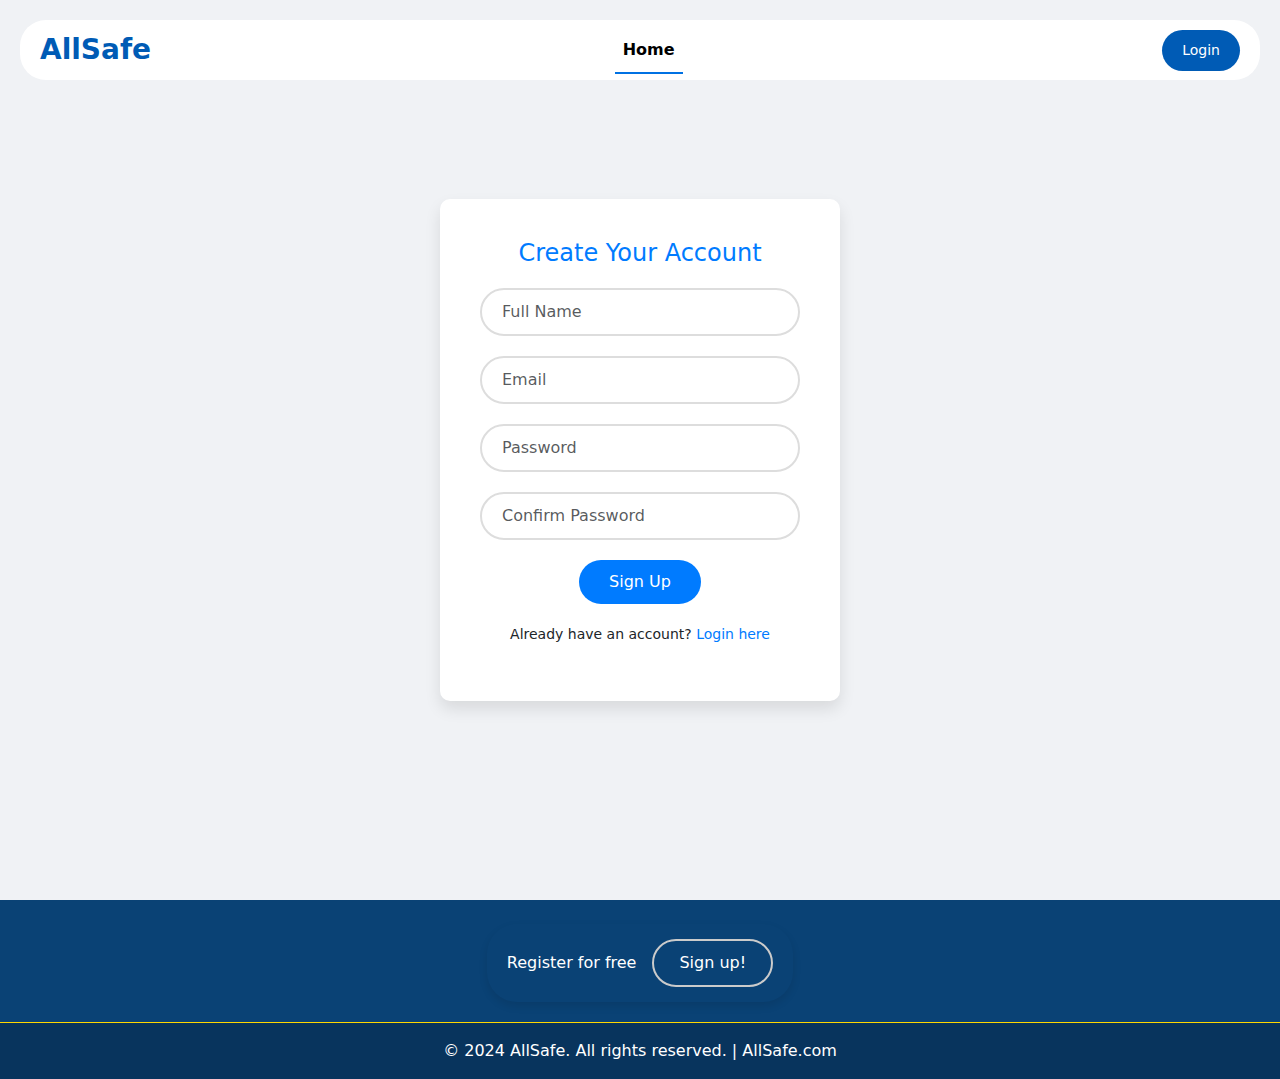
==== register.html @ cec8f1a2 "Fri 11/Oct/2024" ====
<!DOCTYPE html>
<html lang="en">
  <head>
    <meta charset="utf-8" />
    <meta name="viewport" content="width=device-width, initial-scale=1" />
    <title>AllSafe | Sign Up</title>
    <link rel="icon" href="favicon.ico" type="image/x-icon" />
    <link
      href="https://cdn.jsdelivr.net/npm/bootstrap@5.3.3/dist/css/bootstrap.min.css"
      rel="stylesheet"
      integrity="sha384-QWTKZyjpPEjISv5WaRU9OFeRpok6YctnYmDr5pNlyT2bRjXh0JMhjY6hW+ALEwIH"
      crossorigin="anonymous"
    />
    <link href="style.css" rel="stylesheet" />
    <!--NAVBAR START-->
    <nav class="navbar navbar-expand-lg fixed-top">
      <div class="container-fluid">
        <a class="navbar-brand me-auto" href="#">AllSafe</a>

        <div
          class="offcanvas offcanvas-end"
          tabindex="-1"
          id="offcanvasNavbar"
          aria-labelledby="offcanvasNavbarLabel"
        >
          <div class="offcanvas-header">
            <h5 class="offcanvas-title" id="offcanvasNavbarLabel">NavMenu</h5>
            <button
              type="button"
              class="btn-close"
              data-bs-dismiss="offcanvas"
              aria-label="Close"
            ></button>
          </div>
          <div class="offcanvas-body">
            <ul class="navbar-nav justify-content-center flex-grow-1 pe-3">
              <li class="nav-item">
                <a class="nav-link active" aria-current="page" href="index.html"
                  >Home</a
                >
              </li>
            </ul>
          </div>
        </div>

        <a href="login.html" class="login-button">Login</a>
        <!-- Toggler button added here, positioned to the right -->
        <div class="d-flex justify-content-end">
          <button
            class="navbar-toggler pe-0"
            type="button"
            data-bs-toggle="offcanvas"
            data-bs-target="#offcanvasNavbar"
            aria-controls="offcanvasNavbar"
            aria-label="Toggle navigation"
          >
            <span class="navbar-toggler-icon"></span>
          </button>
        </div>
      </div>
    </nav>
    <!--NAVBAR END-->

    <!-- JavaScript to close the off-canvas menu when an item is clicked -->
    <script>
      document.addEventListener("DOMContentLoaded", function () {
        const navLinks = document.querySelectorAll(".navbar-nav .nav-link");
        const offcanvasNavbar = document.getElementById("offcanvasNavbar");
        navLinks.forEach((link) => {
          link.addEventListener("click", () => {
            const offcanvas = bootstrap.Offcanvas.getInstance(offcanvasNavbar);
            if (offcanvas) {
              offcanvas.hide();
            }
          });
        });
      });
    </script>
  </head>
  <body>
    <div class="signup-container">
      <div class="signup-form">
        <h2>Create Your Account</h2>
        <form action="#" method="post">
          <div class="form-group">
            <input
              type="text"
              name="name"
              placeholder="Full Name"
              class="form-control"
              required
            />
          </div>
          <div class="form-group">
            <input
              type="email"
              name="email"
              placeholder="Email"
              class="form-control"
              required
            />
          </div>
          <div class="form-group">
            <input
              type="password"
              name="password"
              placeholder="Password"
              class="form-control"
              required
            />
          </div>
          <div class="form-group">
            <input
              type="password"
              name="confirm-password"
              placeholder="Confirm Password"
              class="form-control"
              required
            />
          </div>
          <button type="submit" class="btn">Sign Up</button>
        </form>
        <p class="switch-link">
          Already have an account? <a href="login.html">Login here</a>
        </p>
      </div>
    </div>
    <script
      src="https://cdn.jsdelivr.net/npm/bootstrap@5.3.3/dist/js/bootstrap.bundle.min.js"
      integrity="sha384-YvpcrYf0tY3lHB60NNkmXc5s9fDVZLESaAA55NDzOxhy9GkcIdslK1eN7N6jIeHz"
      crossorigin="anonymous"
    ></script>
    <section class="footer-section">
      <!-- Footer -->
      <footer class="text-center text-white" style="background-color: #0a4275">
        <!-- Grid container -->
        <div class="container p-4 pb-0">
          <!-- Section: CTA -->
          <section class="cta-section">
            <p class="d-flex justify-content-center align-items-center">
              <span class="me-3">Register for free</span>
              <button
                data-mdb-ripple-init
                type="button"
                class="btn btn-outline-light btn-rounded"
              >
                Sign up!
              </button>
            </p>
          </section>
          <!-- Section: CTA -->
        </div>
        <!-- Grid container -->

        <!-- Copyright -->
        <div
          class="text-center p-3"
          style="background-color: rgba(0, 0, 0, 0.2)"
        >
          © 2024 AllSafe. All rights reserved. |
          <a class="text-white" href="https://allsafe.com/">AllSafe.com</a>
        </div>
        <!-- Copyright -->
      </footer>
      <!-- Footer -->
    </section>

    <!--Footer Section End-->
  </body>
</html>
---- style.css ----
html {
    scroll-behavior: smooth;
}

/* Navbar Styles */
.navbar {
    background-color: rgb(255, 255, 255);
    height: 60px;
    margin: 20px;
    border-radius: 26px;
    padding: 0.5rem;
    transition: background-color 0.3s;
}

.navbar:hover {
    background-color: rgba(255, 255, 255, 0.6);
}

.navbar-brand {
    font-weight: 600;
    color: #005BB5;
    font-size: 28px;
    transition: 0.3s color;
}

.login-button {
    background-color: #005BB5;
    color: white;
    font-size: 14px;
    padding: 10px 20px;
    border-radius: 50px;
    text-decoration: none;
    transition: background-color 0.3s;
}

.login-button:hover {
    background-color: #003F8A;
}

.navbar-toggler {
    border: none;
    font-size: 1.2rem;
}

.navbar-toggler:focus,
.btn-close:focus {
    box-shadow: none;
    outline: none;
}

.nav-link {
    color: #005BB5;
    font-weight: 600;
    position: relative;
    transition: color 0.3s;
}

.nav-link:hover,
.nav-link.active {
    color: #0071E3;
}

.nav-link::after {
    content: '';
    position: absolute;
    left: 50%;
    bottom: -4px;
    width: 0;
    height: 2px;
    background-color: #0071E3;
    transition: width 0.3s ease, left 0.3s ease;
}

.nav-link:hover::after,
.nav-link.active::after {
    width: 100%;
    left: 0;
}

@media (min-width: 991px) {
    .nav-link::before {
        content: "";
        position: absolute;
        bottom: -4px;
        left: 0;
        width: 100%;
        height: 2px;
        background-color: #005BB5;
        transform: scaleX(0);
        transition: transform 0.3s ease-in-out;
    }

    .nav-link:hover:before,
    .nav-link.active::before {
        transform: scaleX(1);
        /* Scale to full width on hover */
        visibility: visible;
        /* Ensure it is visible when hovering */
    }
}

/* Hero Section Styles */
.hero-section {
    background: url(img/slider-2.jpg) no-repeat center;
    background-size: cover;
    width: 100%;
    position: relative;
    /* Required for the pseudo-element */
}

.hero-section::before {
    background-color: rgba(0, 0, 0, 0.8);
    /* Increased opacity for a darker dimming effect */
    content: "";
    position: absolute;
    top: 0;
    right: 0;
    bottom: 0;
    left: 0;
}

.hero-section .container {
    height: 100vh;
    /* Full viewport height */
    z-index: 1;
    position: relative;
    display: flex;
    /* Enable flexbox */
    flex-direction: column;
    /* Stack items vertically */
    justify-content: center;
    /* Center vertically */
    align-items: center;
    /* Center horizontally */
    text-align: center;
    /* Center align text */
}

.hero-section h1 {
    font-size: 1.2em;
    /* Title font size */
    font-weight: bold;
    /* Bold title */
    transition: transform 0.3s, color 0.3s;
    /* Adding transition for scale and color */
    margin: 0;
    /* Remove default margin */
}

.hero-section h1:hover {
    transform: scale(1.05);
    /* Slightly enlarge the title */
    color: #005BB5;
    /* Change color on hover */
}

/* New animated separator */
.separator {
    width: 60px;
    /* Separator line width */
    height: 3px;
    /* Separator line height */
    background-color: #0071E3;
    /* Line color */
    margin: 20px 0;
    /* Margin to space it from title and paragraph */
    transition: width 0.3s ease;
    /* Smooth transition for width */
}

.separator:hover {
    width: 100%;
    /* Expand line width on hover */
}

/* Paragraph Styles */
.hero-section p {
    font-size: 0.5em;
    /* Paragraph font size */
    text-align: center;
    /* Center align paragraph */
    margin: 0;
    /* Remove default margin */
}

/* Off-Canvas Menu Styles */
.offcanvas {
    background-color: #fff;
    /* Keep the original background color */
    /* Add any specific styles you need for the off-canvas here */
}

/* About Us Section Start */

.about-us {
    text-align: center;
    background-color: rgba(247, 247, 247, 0.861);
    padding: 60px 20px;
}

.about-us h2,
.about-us h3 {
    font-family: 'Poppins', sans-serif;
    color: #333;
    margin-bottom: 20px;
}

.about-us p {
    font-family: 'Open Sans', sans-serif;
    font-size: 1.1em;
    line-height: 1.6;
    color: #555;
    max-width: 800px;
    margin: 0 auto 20px auto;
}

.separator {
    height: 2px;
    width: 60px;
    background-color: #007BFF;
    margin: 30px auto;
}

.team-members {
    display: flex;
    justify-content: center;
    gap: 40px;
    margin-top: 40px;
    flex-wrap: wrap;
}

.team-member {
    max-width: 200px;
    text-align: center;
    margin-top: 20px;
}

.team-member img {
    border-radius: 50%;
    /* Makes the image circular */
    width: 150px;
    /* Adjust the width for the desired size */
    height: 150px;
    /* Ensure height matches width for a perfect circle */
    object-fit: cover;
    /* Ensures the image scales correctly within the circle */
    transition: transform 0.3s ease;
    /* Adds a smooth hover effect */
    border: 3px solid #007BFF;
    /* Adds a border around the image */
    box-shadow: 0px 4px 10px rgba(0, 0, 0, 0.2);
    /* Adds a subtle shadow for depth */
}

.team-member h4 {
    margin-top: 15px;
    /* Adds space between image and name */
    font-size: 1.2em;
    font-family: 'Poppins', sans-serif;
    color: #333;
}

.team-member p {
    font-size: 1em;
    color: #666;
    margin-top: 5px;
    /* Adds space between job title and bio */
}

.team-member:hover img {
    transform: scale(1.05);
    /* Slightly increases the size on hover */
}

.team-bio {
    font-size: 0.9em;
    color: #666;
    margin-top: 10px;
}

.fade-in {
    opacity: 0;
    animation: fadeIn 1s forwards;
}

@keyframes fadeIn {
    to {
        opacity: 1;
    }
}

/* About Us Section End */

/* TECHNOLOGIES SECTION START */
/* Technologies Section Start */

.technologies {
    text-align: center;
    padding: 60px 20px;
}

.technologies h2 {
    font-family: 'Poppins', sans-serif;
    color: #333;
    margin-bottom: 20px;
}

.technologies p {
    font-family: 'Open Sans', sans-serif;
    font-size: 1.1em;
    line-height: 1.6;
    color: #555;
    max-width: 800px;
    margin: 0 auto 40px auto;
}

.separator {
    height: 2px;
    width: 60px;
    background-color: #007BFF;
    margin: 30px auto;
}

.tech-grid {
    display: flex;
    justify-content: center;
    gap: 20px;
    /* Spacing between technology items */
    flex-wrap: wrap;
    /* Allows items to wrap on smaller screens */
}

.tech-item {
    max-width: 150px;
    /* Set max width for responsiveness */
    text-align: center;
    padding: 20px;
    /* Add padding for spacing */
}

.tech-item img {
    width: 80px;
    /* Smaller image size */
    height: 80px;
    /* Ensure height matches width for consistency */
    object-fit: cover;
    /* Ensures the image scales correctly */
    margin-bottom: 10px;
    /* Space between image and tech name */
}

.tech-item h4 {
    font-family: 'Poppins', sans-serif;
    color: #333;
    margin: 10px 0 5px 0;
    /* Add margin for spacing */
}

.tech-item p {
    font-family: 'Open Sans', sans-serif;
    font-size: 0.9em;
    /* Slightly smaller font size */
    color: #666;
}

/* Technologies Section End */
/* Technologies Section Start */

.technologies {
    text-align: center;
    padding: 60px 20px;
    background-color: #f8f9fa;
    /* Light background color */
    border-radius: 10px;
    /* Rounded corners */
    box-shadow: 0 4px 15px rgba(0, 0, 0, 0.1);
    /* Subtle shadow for depth */
}

.technologies h2 {
    font-family: 'Poppins', sans-serif;
    color: #333;
    margin-bottom: 20px;
}

.technologies p {
    font-family: 'Open Sans', sans-serif;
    font-size: 1.1em;
    line-height: 1.6;
    color: #555;
    max-width: 800px;
    margin: 0 auto 40px auto;
}

.separator {
    height: 2px;
    width: 60px;
    background-color: #007BFF;
    margin: 30px auto;
}

.tech-grid {
    display: flex;
    justify-content: center;
    gap: 20px;
    /* Spacing between technology items */
    flex-wrap: wrap;
    /* Allows items to wrap on smaller screens */
}

.tech-item {
    max-width: 150px;
    /* Set max width for responsiveness */
    text-align: center;
    padding: 20px;
    /* Add padding for spacing */
    transition: transform 0.3s ease, box-shadow 0.3s ease;
    /* Smooth hover transition */
}

.tech-item:hover {
    transform: translateY(-5px);
    /* Slight lift effect on hover */
    box-shadow: 0 8px 20px rgba(0, 0, 0, 0.15);
    /* Deeper shadow on hover */
}

.tech-item img {
    width: 80px;
    /* Smaller image size */
    height: 80px;
    /* Ensure height matches width for consistency */
    object-fit: cover;
    /* Ensures the image scales correctly */
    margin-bottom: 10px;
    /* Space between image and tech name */
}

.tech-item h4 {
    font-family: 'Poppins', sans-serif;
    color: #333;
    margin: 10px 0 5px 0;
    /* Add margin for spacing */
}

.tech-item p {
    font-family: 'Open Sans', sans-serif;
    font-size: 0.9em;
    /* Slightly smaller font size */
    color: #666;
}

/* Technologies Section End */


/* TECHNOLOGIES SECTION END */

/* FOOTER SECTION START */
/* FOOTER SECTION START */

.cta-section {
    padding: 15px 20px;
    /* Adjusted padding for a tighter fit */
    margin: 0 auto 20px auto;
    /* Reduced margin to minimize space */
    width: fit-content;
    /* Adjust the width to match content size */
    border-radius: 30px;
    /* Rounded corners for a softer look */
    box-shadow: 0 4px 8px rgba(0, 0, 0, 0.1);
    /* Subtle shadow for better depth */
}

.cta-section .btn {
    border: 2px solid #cbcbcb;
    /* Lighter border for the button */
    color: #ffffff;
    /* White text color */
    background: transparent;
    padding: 10px 25px;
    /* Adjusted padding for a more balanced button size */
    border-radius: 30px;
    transition: all 0.3s ease;
    /* Smooth transition */
}

.cta-section .btn:hover {
    background-color: #a5a930;
    /* Gold background on hover */
    color: #0a4275;
    /* Dark blue text on hover */
    transform: translateY(-3px);
    /* Subtle upward movement on hover */
    box-shadow: 0 5px 15px rgba(0, 0, 0, 0.2);
    /* Added shadow for depth */
}

.footer-section a {
    text-decoration: none;
    color: #ffffff;
    transition: color 0.3s ease;
    /* Smooth transition for link color */
}

.footer-section a:hover {
    color: #ffd700;
    /* Gold color on hover for links */
    text-shadow: 0 2px 5px rgba(255, 215, 0, 0.5);
    /* Subtle glow effect */
}

.footer-section .p-3 {
    background-color: rgba(0, 0, 0, 0.2);
    /* Slightly dark background for contrast */
    padding: 15px;
    border-top: 1px solid #ffd700;
    /* Gold border on top */
}

.footer-section .container p {
    font-size: 16px;
    margin: 0;
}


/* FOOTER SECTION END */

/* FOOTER SECTION END */

/* Portfolio start */
/* Portfolio Section Styles */
.portfolio {
    padding: 60px 0;
    background-color: #f8f9fa;
    /* Light background for better contrast */
}

.portfolio h2 {
    font-size: 32px;
    margin-bottom: 10px;
    text-align: center;
    color: #333;
}

.portfolio p {
    text-align: center;
    max-width: 600px;
    margin: 0 auto 40px auto;
    color: #666;
}

.portfolio .separator {
    width: 60px;
    height: 4px;
    background-color: #007bff;
    /* Accent color */
    margin: 20px auto;
}

.portfolio-grid {
    display: grid;
    grid-template-columns: repeat(auto-fit, minmax(300px, 1fr));
    gap: 30px;
}

.portfolio-item {
    background: #fff;
    border-radius: 8px;
    box-shadow: 0 4px 8px rgba(0, 0, 0, 0.1);
    overflow: hidden;
    transition: transform 0.2s ease-in-out;
    text-align: center;
    /* Center align the content */
}

.portfolio-item:hover {
    transform: translateY(-5px);
}

.portfolio-item img {
    width: 100%;
    height: 200px;
    object-fit: cover;
}

.portfolio-item h4 {
    font-size: 22px;
    /* Increased font size */
    margin: 15px;
    color: #007bff;
    /* Accent color */
    text-align: center;
    /* Center align the title */
}

.portfolio-item p {
    font-size: 15px;
    /* Slightly larger font size for description */
    margin: 0 15px 15px;
    color: #555;
    text-align: center;
    /* Center align the description */
}


/* Portfolio End */

/* Price Section Start */
/* Pricing Section Styles */
.pricing {
    padding: 60px 0;
    background-color: #f8f9fa;
    /* Light background */
}

.pricing h2 {
    font-size: 32px;
    margin-bottom: 10px;
    text-align: center;
    color: #333;
}

.pricing p {
    text-align: center;
    max-width: 600px;
    margin: 0 auto 40px auto;
    color: #666;
}

.pricing .separator {
    width: 60px;
    height: 4px;
    background-color: #007bff;
    /* Accent color */
    margin: 20px auto;
}

.pricing-grid {
    display: grid;
    grid-template-columns: repeat(auto-fit, minmax(300px, 1fr));
    gap: 30px;
}

.pricing-card {
    background: #fff;
    border-radius: 8px;
    box-shadow: 0 4px 8px rgba(0, 0, 0, 0.1);
    padding: 20px;
    text-align: center;
    transition: transform 0.2s ease-in-out;
}

.pricing-card.popular {
    border: 2px solid #007bff;
    /* Highlight popular plan */
}

.pricing-card:hover {
    transform: translateY(-5px);
}

.pricing-card h4 {
    font-size: 24px;
    margin-bottom: 15px;
    color: #007bff;
    /* Accent color */
}

.pricing-card .price {
    font-size: 28px;
    margin-bottom: 15px;
    color: #333;
}

.pricing-card .price span {
    font-size: 16px;
    color: #777;
}

.pricing-card ul {
    list-style: none;
    padding: 0;
    margin-bottom: 20px;
}

.pricing-card ul li {
    font-size: 14px;
    color: #555;
    margin: 8px 0;
}

.pricing-card button {
    background-color: #007bff;
    border: none;
    color: #fff;
    padding: 10px 20px;
    border-radius: 5px;
    cursor: pointer;
    transition: background-color 0.3s ease;
}

.pricing-card button:hover {
    background-color: #0056b3;
}

/* Price Section Start */

/* Contact Us start */
/* Contact Us Section Styles */
.contact-us {
    padding: 60px 0;
    background-color: #f8f9fa;
}

.contact-us h2 {
    font-size: 32px;
    text-align: center;
    margin-bottom: 10px;
    color: #333;
}

.contact-us p {
    text-align: center;
    max-width: 600px;
    margin: 0 auto 30px auto;
    color: #666;
}

.contact-us .separator {
    width: 60px;
    height: 4px;
    background-color: #007bff;
    margin: 20px auto;
}

.contact-form {
    max-width: 600px;
    margin: 0 auto;
    background: #ffffff;
    padding: 20px;
    box-shadow: 0 4px 20px rgba(0, 0, 0, 0.1);
    border-radius: 10px;
}

.contact-form .form-group {
    margin-bottom: 20px;
}

.contact-form label {
    display: block;
    margin-bottom: 5px;
    color: #333;
    font-weight: bold;
}

.contact-form input,
.contact-form textarea {
    width: 100%;
    padding: 12px 15px;
    border-radius: 15px;
    /* Increased border radius for smoother look */
    border: 2px solid #ddd;
    transition: border-color 0.3s ease, box-shadow 0.3s ease;
    /* Added animation */
    box-shadow: 0 2px 4px rgba(0, 0, 0, 0.1);
    font-size: 16px;
}

.contact-form input:focus,
.contact-form textarea:focus {
    border-color: #007bff;
    /* Highlight border on focus */
    box-shadow: 0 0 8px rgba(0, 123, 255, 0.5);
    /* Subtle glow effect */
    outline: none;
}

.contact-form textarea {
    height: 120px;
    resize: vertical;
}

.contact-form button {
    width: 100%;
    background-color: #007bff;
    color: #ffffff;
    border: none;
    padding: 12px;
    border-radius: 25px;
    font-size: 16px;
    transition: background-color 0.3s ease;
    /* Added button hover animation */
}

.contact-form button:hover {
    background-color: #0056b3;
    cursor: pointer;
}

/* contact us end */

/* login page start */
/* Login Page Styles */
.login-page {
    display: flex;
    align-items: center;
    justify-content: center;
    height: 100vh;
    background-color: #f8f9fa;
}

.login-container {
    max-width: 400px;
    width: 100%;
    background: #ffffff;
    padding: 30px;
    box-shadow: 0 4px 20px rgba(0, 0, 0, 0.1);
    border-radius: 15px;
    animation: fadeIn 1s ease-in-out;
}

.login-title {
    font-size: 30px;
    text-align: center;
    margin-bottom: 5px;
    color: #333;
    animation: slideDown 1s ease-in-out;
}

.login-subtitle {
    text-align: center;
    margin-bottom: 20px;
    color: #666;
    font-size: 16px;
}

.separator {
    width: 50px;
    height: 4px;
    background-color: #007bff;
    margin: 10px auto 20px auto;
    animation: growWidth 1s ease-in-out;
}

.login-form .form-group {
    margin-bottom: 20px;
    animation: slideIn 0.8s ease-in-out;
}

.login-form label {
    display: block;
    margin-bottom: 5px;
    text-align: center;
    color: #333;
    font-weight: bold;
}

.login-form input {
    width: 100%;
    padding: 12px 15px;
    border-radius: 30px;
    /* Rounded corners for input fields */
    border: 2px solid #ddd;
    transition: border-color 0.3s ease, box-shadow 0.3s ease;
    /* Added animation */
    box-shadow: 0 2px 4px rgba(0, 0, 0, 0.1);
    text-align: center;
    font-size: 16px;
}

.login-form input:focus {
    border-color: #007bff;
    /* Highlight border on focus */
    box-shadow: 0 0 8px rgba(0, 123, 255, 0.5);
    /* Subtle glow effect */
    outline: none;
}

.login-form button {
    width: 100%;
    background-color: #007bff;
    color: #ffffff;
    border: none;
    padding: 12px;
    border-radius: 25px;
    font-size: 16px;
    transition: background-color 0.3s ease, transform 0.3s ease;
    /* Added button hover animation */
}

.login-form button:hover {
    background-color: #0056b3;
    transform: translateY(-3px);
    cursor: pointer;
}

.register-text {
    text-align: center;
    margin-top: 15px;
    font-size: 14px;
}

.register-text a {
    color: #007bff;
    text-decoration: none;
}

.register-text a:hover {
    text-decoration: underline;
    color: #0056b3;
}

/* Animation Keyframes */
@keyframes fadeIn {
    from {
        opacity: 0;
    }

    to {
        opacity: 1;
    }
}

@keyframes slideDown {
    from {
        transform: translateY(-20px);
        opacity: 0;
    }

    to {
        transform: translateY(0);
        opacity: 1;
    }
}

@keyframes growWidth {
    from {
        width: 0;
    }

    to {
        width: 50px;
    }
}

@keyframes slideIn {
    from {
        transform: translateX(-20px);
        opacity: 0;
    }

    to {
        transform: translateX(0);
        opacity: 1;
    }
}

/* login page end */

/* Signup Start */
/* Common Styles for Signup and Login */
.signup-container {
    display: flex;
    justify-content: center;
    align-items: center;
    height: 100vh;
    background-color: #f0f2f5;
    animation: fadeIn 0.8s ease-in-out;
}

.signup-form {
    background: #fff;
    padding: 40px;
    border-radius: 10px;
    box-shadow: 0 8px 16px rgba(0, 0, 0, 0.1);
    max-width: 400px;
    width: 100%;
    text-align: center;
    animation: slideIn 0.8s ease-in-out;
}

.signup-form h2 {
    margin-bottom: 20px;
    font-size: 24px;
    color: #007bff;
    /* Accent color */
}

.signup-form .form-group {
    margin-bottom: 20px;
    position: relative;
}

.signup-form .form-control {
    border-radius: 30px;
    padding: 10px 20px;
    border: 2px solid #ddd;
    transition: all 0.3s ease;
    width: 100%;
}

.signup-form .form-control:focus {
    border-color: #007bff;
    box-shadow: 0 0 5px rgba(0, 123, 255, 0.5);
}

.signup-form .btn {
    background-color: #007bff;
    color: #fff;
    padding: 10px 30px;
    border-radius: 30px;
    border: none;
    transition: background-color 0.3s ease;
}

.signup-form .btn:hover {
    background-color: #0056b3;
}

.signup-form .switch-link {
    margin-top: 20px;
    font-size: 14px;
}

.signup-form .switch-link a {
    color: #007bff;
    text-decoration: none;
}

.signup-form .switch-link a:hover {
    text-decoration: underline;
}

/* Animations */
@keyframes fadeIn {
    from {
        opacity: 0;
    }

    to {
        opacity: 1;
    }
}

@keyframes slideIn {
    from {
        transform: translateY(20px);
        opacity: 0;
    }

    to {
        transform: translateY(0);
        opacity: 1;
    }
}

/* Signup End */
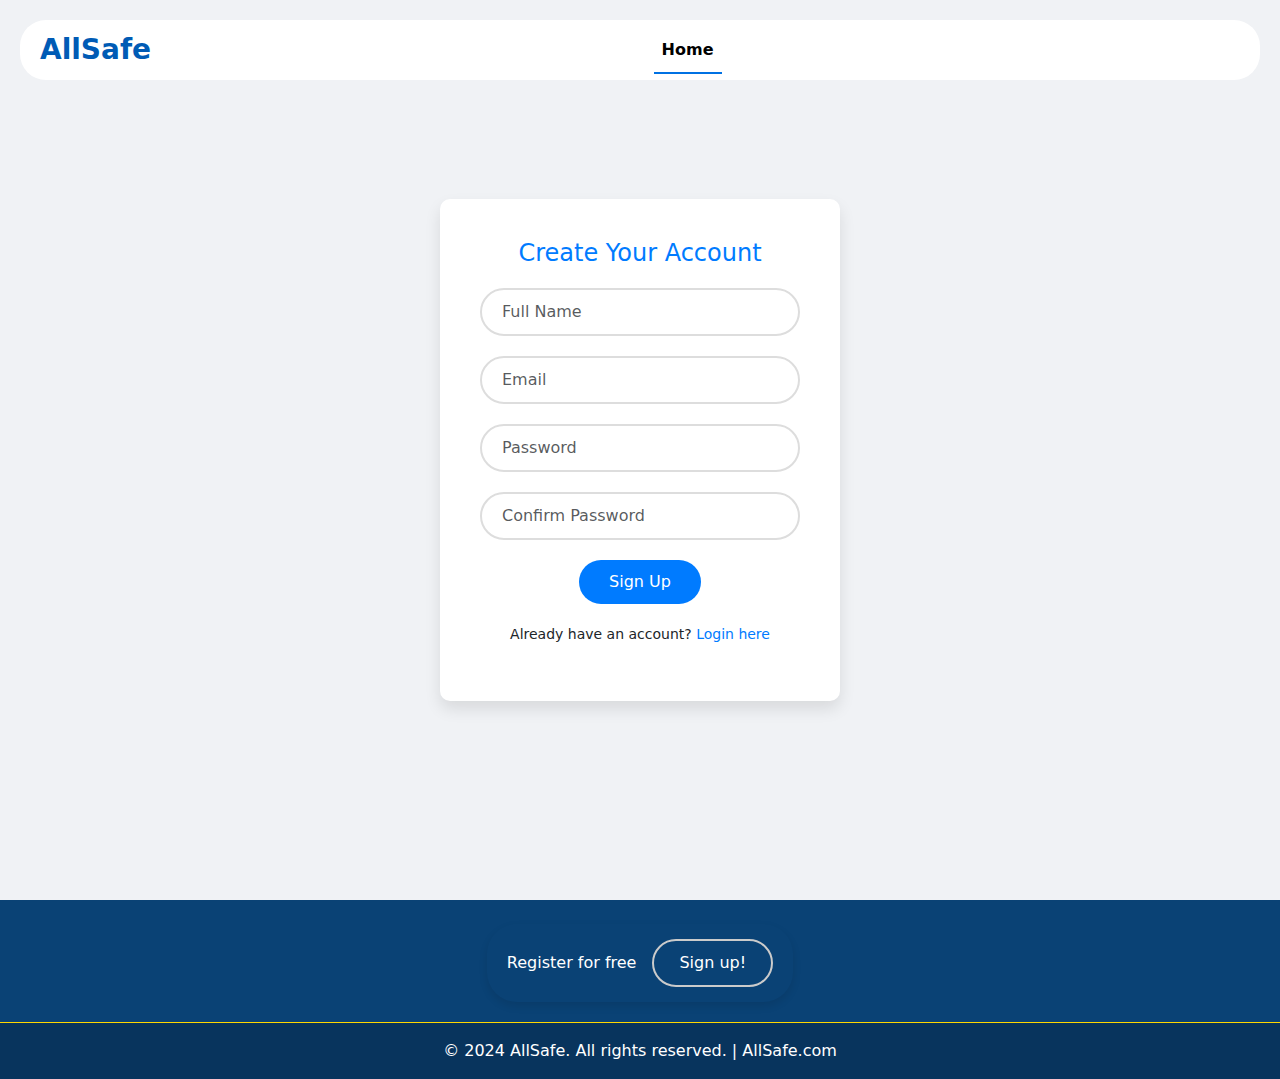
==== commit 34affa94: "Update register.html" ====
--- a/register.html
+++ b/register.html
@@ -42,8 +42,6 @@
             </ul>
           </div>
         </div>
-
-        <a href="login.html" class="login-button">Login</a>
         <!-- Toggler button added here, positioned to the right -->
         <div class="d-flex justify-content-end">
           <button
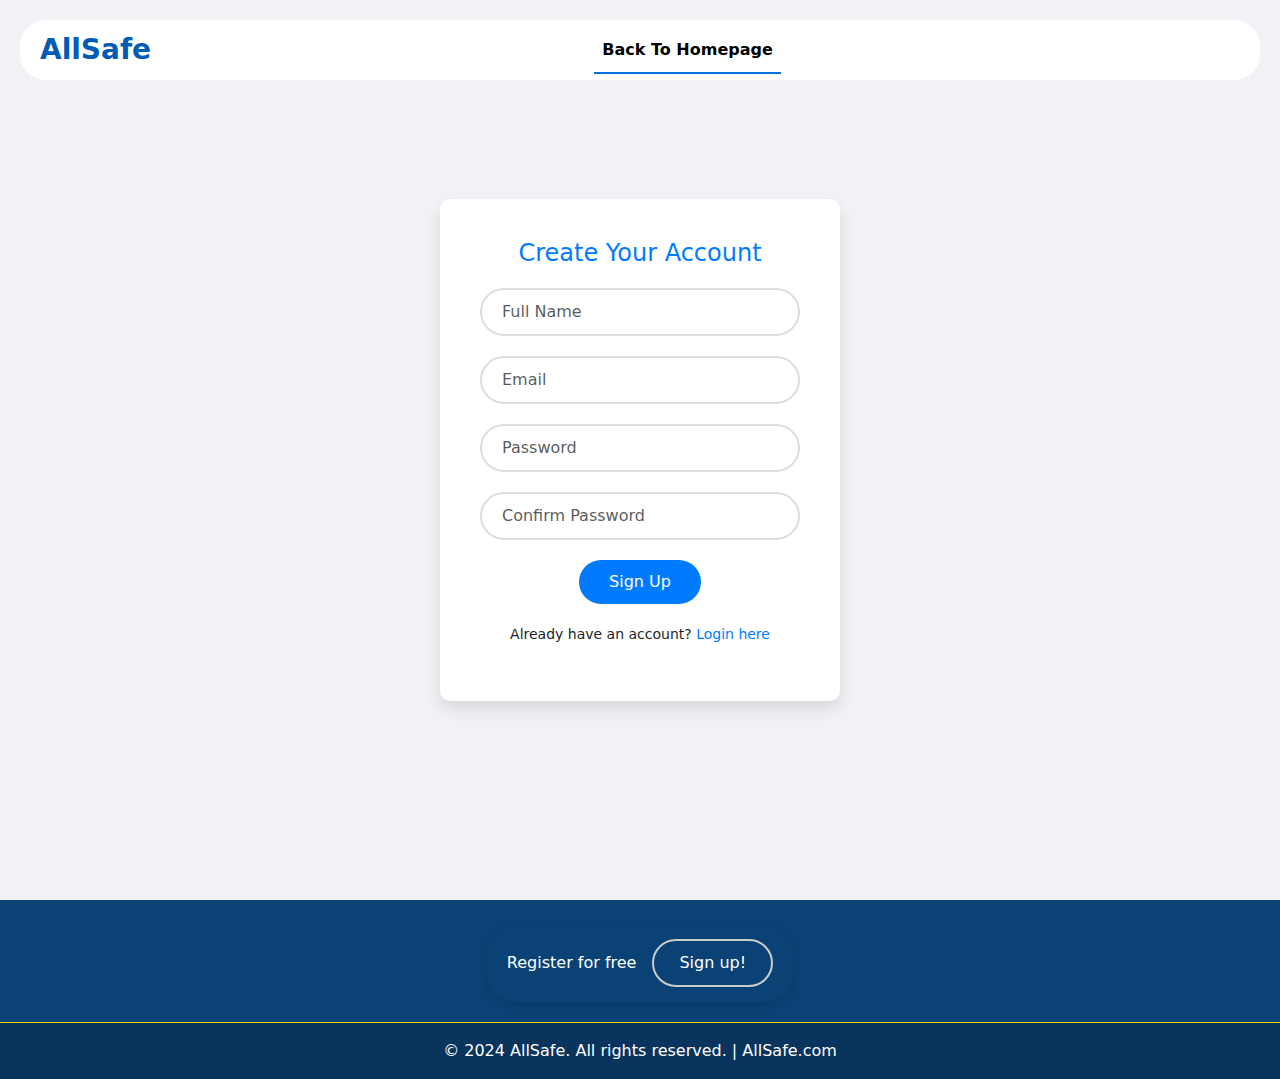
==== commit db3e7e94: "Update register.html" ====
--- a/register.html
+++ b/register.html
@@ -36,7 +36,7 @@
             <ul class="navbar-nav justify-content-center flex-grow-1 pe-3">
               <li class="nav-item">
                 <a class="nav-link active" aria-current="page" href="index.html"
-                  >Home</a
+                  >Back To Homepage</a
                 >
               </li>
             </ul>
